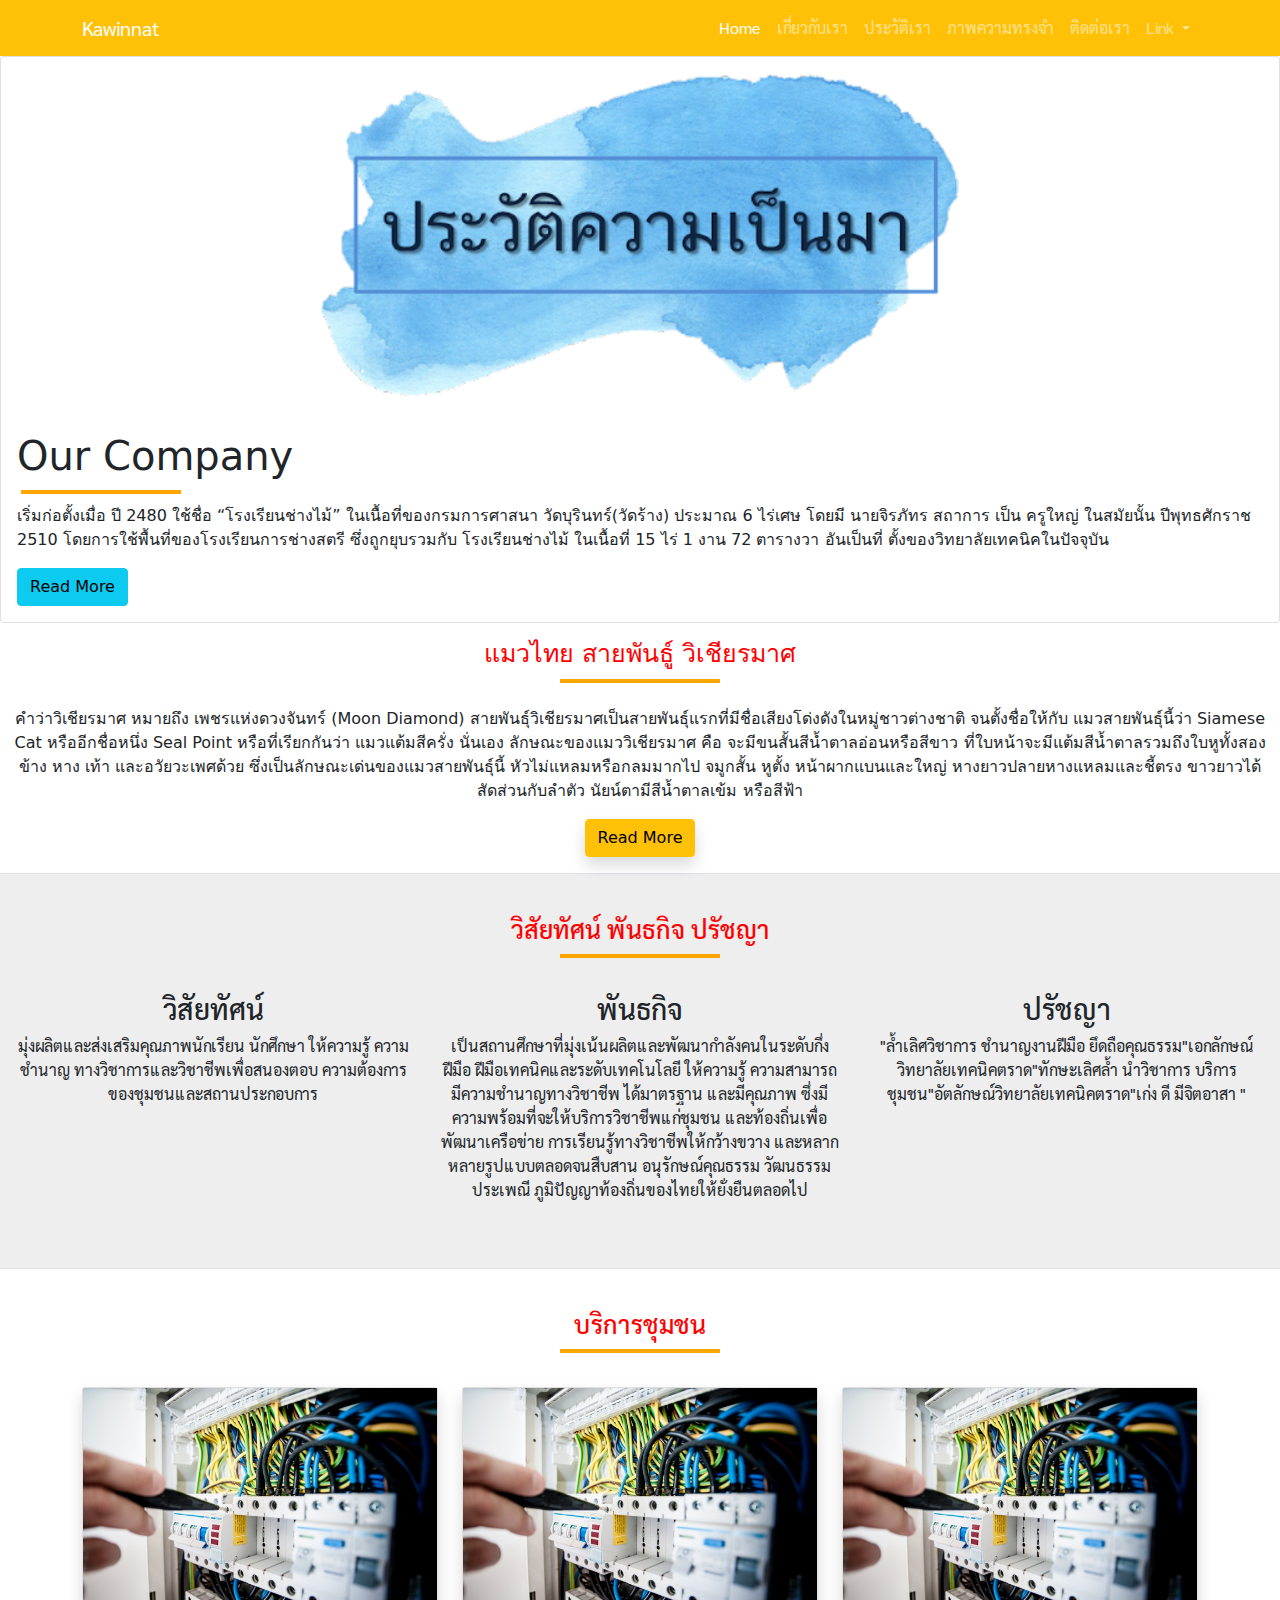
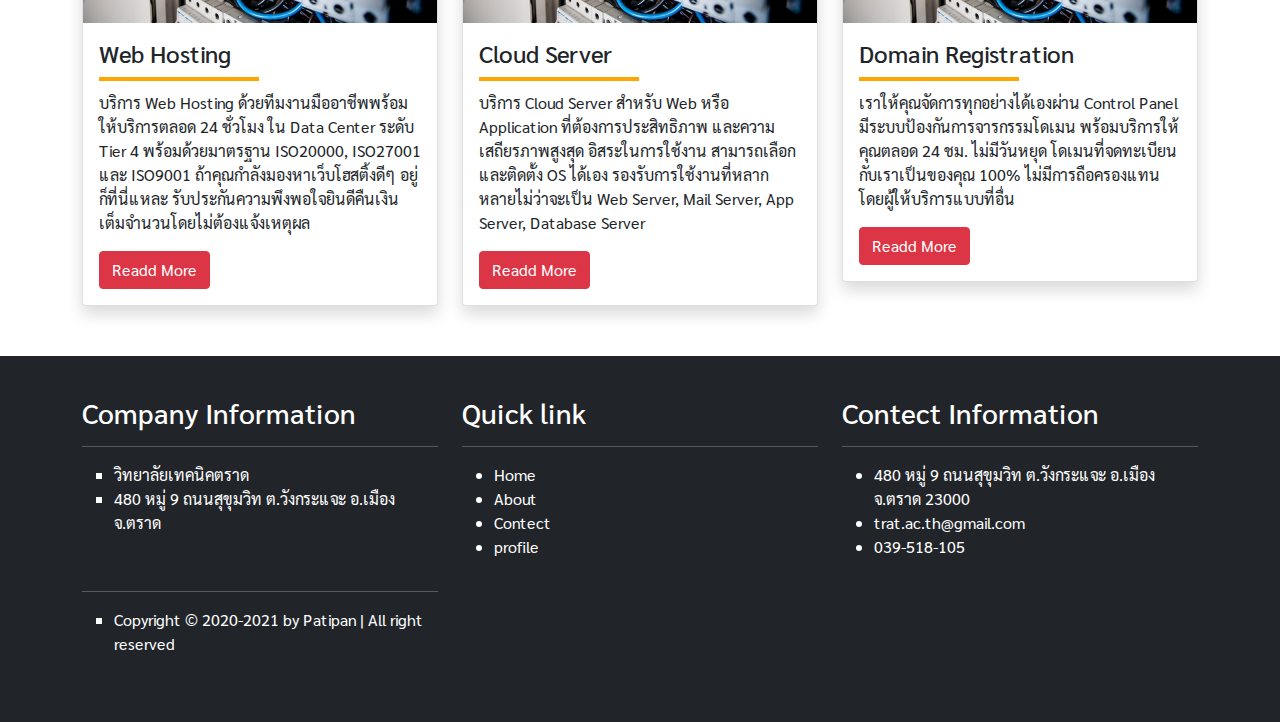
==== pages/about.html @ dc059d8f "update" ====
<!DOCTYPE html>
<html lang="en">
    <head>
        <meta charset="UTF-8">
        <meta name="viewport" content="width=device-width, initial-scale=1.0">
        <link href="../css/bootstrap.min.css" rel="stylesheet">
        <link rel="stylesheet" href="../css/style.css">
        <link href="https://fonts.googleapis.com/css2?family=Sarabun:ital,wght@1,500&display=swap" rel="stylesheet">
        <title>Dev1-Bootstrap</title>
    </head>

    <body>

        <!--1.Start NavBar-->
        <nav class="navbar navbar-expand-lg navbar-dark bg-warning sticky-top">
            <div class="container">

            <!--Start Button-->
              <a class="navbar-brand" href="../index.html">Kawinnat</a>
              <button class="navbar-toggler" type="button" data-bs-toggle="collapse" data-bs-target="#navbarSupportedContent" aria-controls="navbarSupportedContent" aria-expanded="false" aria-label="Toggle navigation">
                <span class="navbar-toggler-icon"></span>
              </button>
            <!--End Button-->

            <!--Navbar link-->
              <div class="collapse navbar-collapse" id="navbarSupportedContent">

                <ul class="navbar-nav ms-auto mb-2 mb-lg-0">
                  <li class="nav-item">
                    <a class="nav-link active" aria-current="page" href="../index.html">Home</a>
                  </li>

                  <li class="nav-item">
                    <a class="nav-link" href="../pages/about.html">เกี่ยวกับเรา</a>
                  </li>

                  <li class="nav-item">
                    <a class="nav-link" href="../pages/profile.html">ประวัติเรา</a>
                  </li>

                  <li class="nav-item">
                    <a class="nav-link" href="../pages/gallery.html">ภาพความทรงจำ</a>
                  </li>

                  <li class="nav-item">
                    <a class="nav-link" href="../pages/contact.html">ติดต่อเรา</a>
                  </li>

                  <li class="nav-item dropdown">
                    <a class="nav-link dropdown-toggle" href="#" id="navbarDropdown" role="button" data-bs-toggle="dropdown" aria-expanded="false">
                      Link
                    </a>

                    <ul class="dropdown-menu" aria-labelledby="navbarDropdown">
                      <li><a class="dropdown-item" href="http://www.trattc.ac.th/">วท.ตราด</a></li>
                      <li><a class="dropdown-item" href="https://www.vec.go.th/">อาชีวศึกษา</a></li>
                      <li><hr class="dropdown-divider"></li>
                      <li><a class="dropdown-item" href="https://www.moe.go.th/">กระทรวง.ศธ.</a></li>
                    </ul>
                  </li>
                </ul>
              </div>
              <!--End Navbar link-->
            </div>
          </nav>
        <!--End NavBar-->

        <!--2.Start Slider-->
                    <div class="card">
                        <img src="/images/p.png" class="card-img-top w-50 mx-auto my-3" alt="p">
                      
                        <div class="card-body">
                          <h1 class="card-title">Our Company</h1>
                          <div class="underline mx-auto ms-1"></div>
                          <p class="card-text">เริ่มก่อตั้งเมื่อ ปี 2480 ใช้ชื่อ “โรงเรียนช่างไม้” ในเนื้อที่ของกรมการศาสนา วัดบุรินทร์(วัดร้าง) 
                            ประมาณ 6 ไร่เศษ โดยมี นายจิรภัทร สถาการ เป็น ครูใหญ่ ในสมัยนั้น ปีพุทธศักราช 2510 
                            โดยการใช้พื้นที่ของโรงเรียนการช่างสตรี ซึ่งถูกยุบรวมกับ โรงเรียนช่างไม้ ในเนื้อที่ 15 ไร่ 1 งาน 
                            72 ตารางวา อันเป็นที่ ตั้งของวิทยาลัยเทคนิคในปัจจุบัน</p>
                          <a href="/pages/profile.html" class="btn btn-info">Read More</a>
                        </div>
                      </div>
        <!--End Slider-->

        <!--3.Start Section Main-->
        <secion class="secion">
            <div class="container-fluid mt-3">
                <div class="row">
                    <div class="col-md-12 text-center">
                        <h3 class="main-heading">แมวไทย สายพันธู์ วิเชียรมาศ</h3>
                        <div class="underline mx-auto mb-4"></div>
                        <p>
                            คำว่าวิเชียรมาศ หมายถึง เพชรแห่งดวงจันทร์ (Moon Diamond) สายพันธุ์วิเชียรมาศเป็นสายพันธุ์แรกที่มีชื่อเสียงโด่งดังในหมู่ชาวต่างชาติ
                            จนตั้งชื่อให้กับ แมวสายพันธุ์นี้ว่า Siamese Cat หรืออีกชื่อหนึ่ง Seal Point หรือที่เรียกกันว่า แมวแต้มสีครั่ง นั่นเอง 
                            ลักษณะของแมววิเชียรมาศ คือ จะมีขนสั้นสีน้ำตาลอ่อนหรือสีขาว ที่ใบหน้าจะมีแต้มสีน้ำตาลรวมถึงใบหูทั้งสองข้าง หาง เท้า และอวัยวะเพศด้วย 
                            ซึ่งเป็นลักษณะเด่นของแมวสายพันธุ์นี้ หัวไม่แหลมหรือกลมมากไป จมูกสั้น หูตั้ง หน้าผากแบนและใหญ่ หางยาวปลายหางแหลมและชี้ตรง 
                            ขาวยาวได้สัดส่วนกับลำตัว นัยน์ตามีสีน้ำตาลเข้ม หรือสีฟ้า
                        </p>
                        <a href="../pages/about.html" class="btn btn-warning shadow mb-3">Read More</a>
                    </div>
                </div>
            </div>
        </secion>
        <!--End Section Main-->

        <!--4.Start Section Vision, Mission and Value-->
            <section class="section bg-c-light border-top">
                <div class="container-fluid">
                    <div class="row">
                        <div class="col-md-12 text-center mb-4">
                            <h3 class="main-heading">วิสัยทัศน์ พันธกิจ ปรัชญา</h3>
                            <div class="underline mx-auto"></div>

                        </div>

                        <div class="col-md-4 text-center">
                            <h3>วิสัยทัศน์</h3>
                            <p>
                                มุ่งผลิตและส่งเสริมคุณภาพนักเรียน นักศึกษา ให้ความรู้ ความชำนาญ 
                                ทางวิชาการและวิชาชีพเพื่อสนองตอบ ความต้องการของชุมชนและสถานประกอบการ
                            </p>
                        </div>

                        <div class="col-md-4 text-center">
                            <h3>พันธกิจ</h3>
                            <p>
                                เป็นสถานศึกษาที่มุ่งเน้นผลิตและพัฒนากำลังคนในระดับกึ่งฝีมือ ฝีมือเทคนิคและระดับเทคโนโลยี 
                                ให้ความรู้ ความสามารถ มีความชำนาญทางวิชาชีพ ได้มาตรฐาน และมีคุณภาพ ซึ่งมีความพร้อมที่จะให้บริการวิชาชีพแก่ชุมชน
                                และท้องถิ่นเพื่อพัฒนาเครือข่าย การเรียนรู้ทางวิชาชีพให้กว้างขวาง และหลากหลายรูปแบบตลอดจนสืบสาน อนุรักษณ์คุณธรรม 
                                วัฒนธรรม ประเพณี ภูมิปัญญาท้องถิ่นของไทยให้ยั่งยืนตลอดไป
                            </p>
                        </div>

                        <div class="col-md-4 text-center">
                            <h3>ปรัชญา</h3>
                            <p>
                                "ล้ำเลิศวิชาการ ชำนาญงานฝีมือ ยึดถือคุณธรรม"เอกลักษณ์วิทยาลัยเทคนิคตราด"ทักษะเลิศล้ำ นำวิชาการ 
                                บริการชุมชน"อัตลักษณ์วิทยาลัยเทคนิคตราด"เก่ง ดี มีจิตอาสา "
                            </p>
                        </div>

                    </div>
                </div>
            </section>
        <!--End Section Vision, Mission and Value-->

        <!--5.Start Section Service-->
        <section class="section border-top">
            <div class="container">
                <div class="row">
                    <div class="col-md-12 text-center mb-4">
                        <h3 class="main-heading">บริการชุมชน</h3>
                        <div class="underline mx-auto"></div>
                    </div>
    
                    <div class="col-md-4">
                        <div class="card shadow">
                            <img src="../images/service1.jpg" class="w-100 border-botom" alt="service1" />
                            <div class="card-body">
                                <h4>Web Hosting</h4>
                                <div class="underline"></div>
                                <p>
                                    บริการ Web Hosting ด้วยทีมงานมืออาชีพพร้อมให้บริการตลอด 24 ชั่วโมง ใน Data Center ระดับ
                                    Tier 4
                                    พร้อมด้วยมาตรฐาน ISO20000, ISO27001 และ ISO9001 ถ้าคุณกำลังมองหาเว็บโฮสติ้งดีๆ อยู่
                                    ก็ที่นี่แหละ
                                    รับประกันความพึงพอใจยินดีคืนเงินเต็มจำนวนโดยไม่ต้องแจ้งเหตุผล
                                </p>
                                <a href="../pages/services.html" class="btn btn-danger">Readd More</a>
                            </div>
                        </div>
                    </div>
    
                    <div class="col-md-4">
                        <div class="card shadow">
                            <img src="../images/service1.jpg" class="w-100 border-botom" alt="service1" />
                            <div class="card-body">
                                <h4>Cloud Server</h4>
                                <div class="underline"></div>
                                <p>
                                    บริการ Cloud Server สำหรับ Web หรือ Application ที่ต้องการประสิทธิภาพ 
                                    และความเสถียรภาพสูงสุด อิสระในการใช้งาน สามารถเลือกและติดตั้ง OS ได้เอง 
                                    รองรับการใช้งานที่หลากหลายไม่ว่าจะเป็น Web Server, Mail Server, App Server, 
                                    Database Server
                                </p>
                                <a href="../pages/services.html" class="btn btn-danger">Readd More</a>
                            </div>
                        </div>
                    </div>
    
                    <div class="col-md-4">
                        <div class="card shadow">
                            <img src="../images/service1.jpg" class="w-100 border-botom" alt="service1" />
                            <div class="card-body">
                                <h4>Domain Registration</h4>
                                <div class="underline"></div>
                                <p>
                                    เราให้คุณจัดการทุกอย่างได้เองผ่าน Control Panel มีระบบป้องกันการจารกรรมโดเมน 
                                    พร้อมบริการให้คุณตลอด 24 ชม. ไม่มีวันหยุด โดเมนที่จดทะเบียนกับเราเป็นของคุณ 100% 
                                    ไม่มีการถือครองแทนโดยผู้ให้บริการแบบที่อื่น
                                </p>
                                <a href="../pages/services.html" class="btn btn-danger">Readd More</a>
                            </div>
                        </div>
                    </div>
                </div>
            </div>
        </section>
        <!--End Section Service-->

        <!--6.Start Section Footer-->
        <section class="section footer bg-dark text-white">
            <div class="container">
                <div class="row">

                    <div class="col-md-4">
                        <h3>Company Information</h3>
                        <hr/>
                        <ul type="square">
                            <li>วิทยาลัยเทคนิคตราด</li>
                            <li>480 หมู่ 9 ถนนสุขุมวิท ต.วังกระแจะ อ.เมือง จ.ตราด</li>
                        </ul>
                    </div>

                    <div class="col-md-4">
                        <h3>Quick link</h3>
                        <hr/>
                        <ul>
                            <li><div><a href="../index.html">Home</a></div></li>
                            <li><div><a href="../pages/about.html">About</a></div></li>
                            <li><div><a href="../pages/contact.html">Contect</a></div></li>
                            <li><div><a href="../pages/profile.html">profile</a></div></li>
                        </ul>
                    </div>

                    <div class="col-md-4">
                        <h3>Contect Information</h3>
                        <hr/>
                        <ul>
                            <li>480 หมู่ 9 ถนนสุขุมวิท ต.วังกระแจะ อ.เมือง จ.ตราด 23000</li>
                            <li>trat.ac.th@gmail.com</li>
                            <li>039-518-105</li>
                        </ul>
                    </div>
                
                    <div class="col-md-4">
                        <hr/>
                        <ul type="square">
                            <li>Copyright © 2020-2021 by Patipan | All right reserved</li>
                        </ul>
                    </div>

                </div>
            </div>
        </section>
        <!--End Section Footer-->

        <script src="../js/bootstrap.bundle.min.js"></script>
    </body>
</html>
---- css/style.css ----
.container{
    font-family: 'Sarabun', sans-serif;
}

#carouselExampleCaptions{
    font-family: 'Sarabun', sans-serif;
}

.section{
    padding-top: 40px;
    padding-bottom: 50px;
    font-family: 'Sarabun', sans-serif;
}

.main-heading{
    color: red;
    font-size: 25px;
}

.underline{
    height: 4px;
    width: 10rem;
    background-color: orange;
    margin-top: 10px;
    margin-bottom: 10px;
}

.bg-c-light{
    background-color: rgb(238, 238, 238);
}

.footer{
    font-family: 'Sarabun', sans-serif;
}

.footer a{
    color: white;
    text-decoration: none;
}

.footer a:hover{
    color: gray;
}
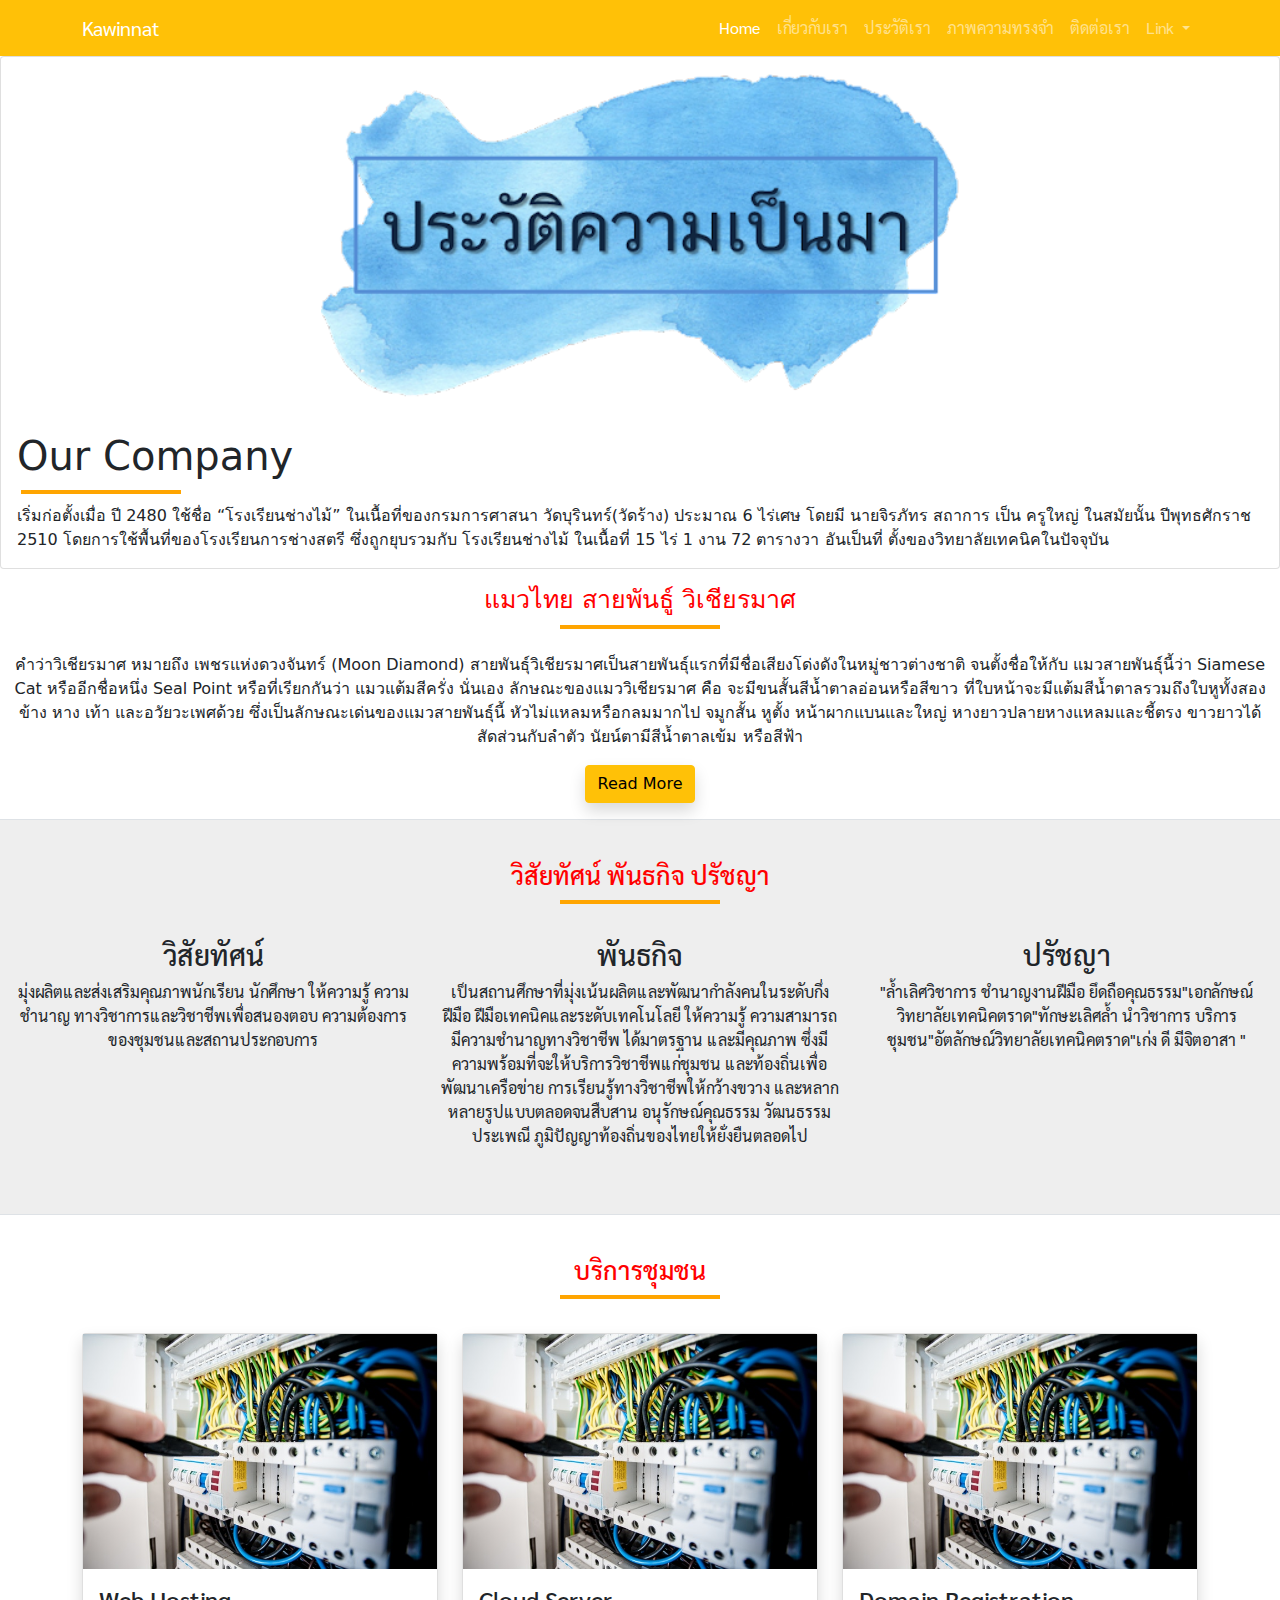
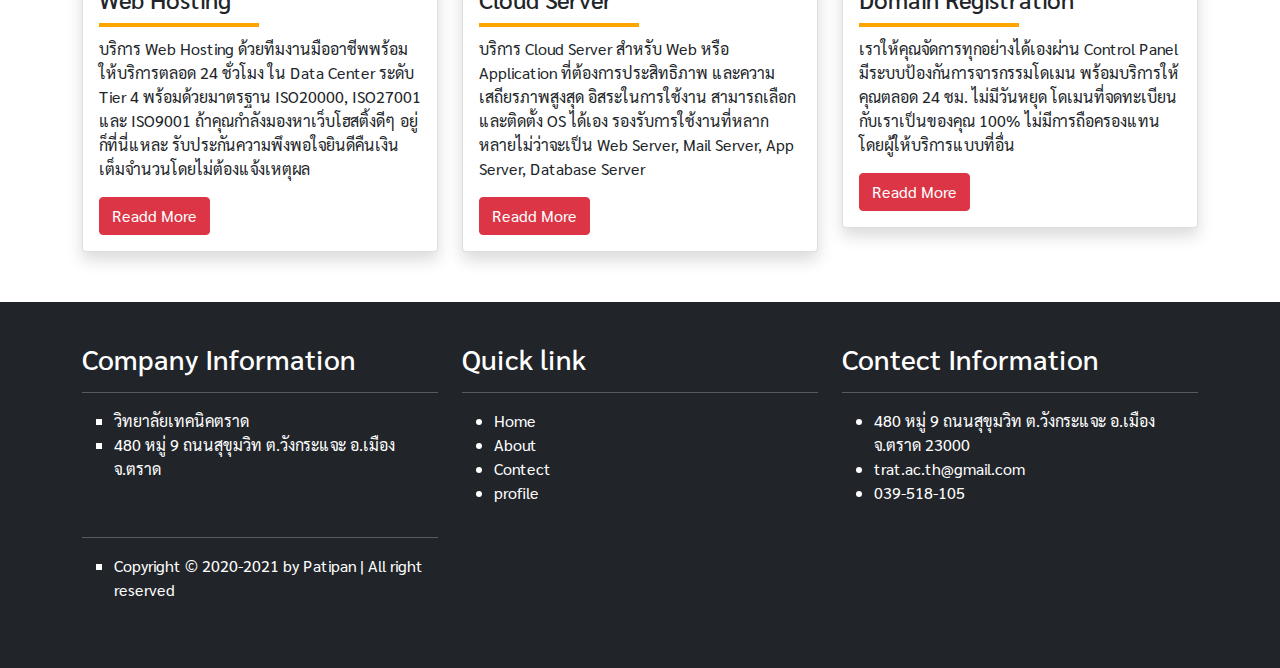
==== commit bd85201a: "update" ====
--- a/pages/about.html
+++ b/pages/about.html
@@ -67,7 +67,7 @@
 
         <!--2.Start Slider-->
                     <div class="card">
-                        <img src="/images/p.png" class="card-img-top w-50 mx-auto my-3" alt="p">
+                        <img src="../images/p.png" class="card-img-top w-50 mx-auto my-3" alt="p">
                       
                         <div class="card-body">
                           <h1 class="card-title">Our Company</h1>
@@ -76,7 +76,6 @@
                             ประมาณ 6 ไร่เศษ โดยมี นายจิรภัทร สถาการ เป็น ครูใหญ่ ในสมัยนั้น ปีพุทธศักราช 2510 
                             โดยการใช้พื้นที่ของโรงเรียนการช่างสตรี ซึ่งถูกยุบรวมกับ โรงเรียนช่างไม้ ในเนื้อที่ 15 ไร่ 1 งาน 
                             72 ตารางวา อันเป็นที่ ตั้งของวิทยาลัยเทคนิคในปัจจุบัน</p>
-                          <a href="/pages/profile.html" class="btn btn-info">Read More</a>
                         </div>
                       </div>
         <!--End Slider-->
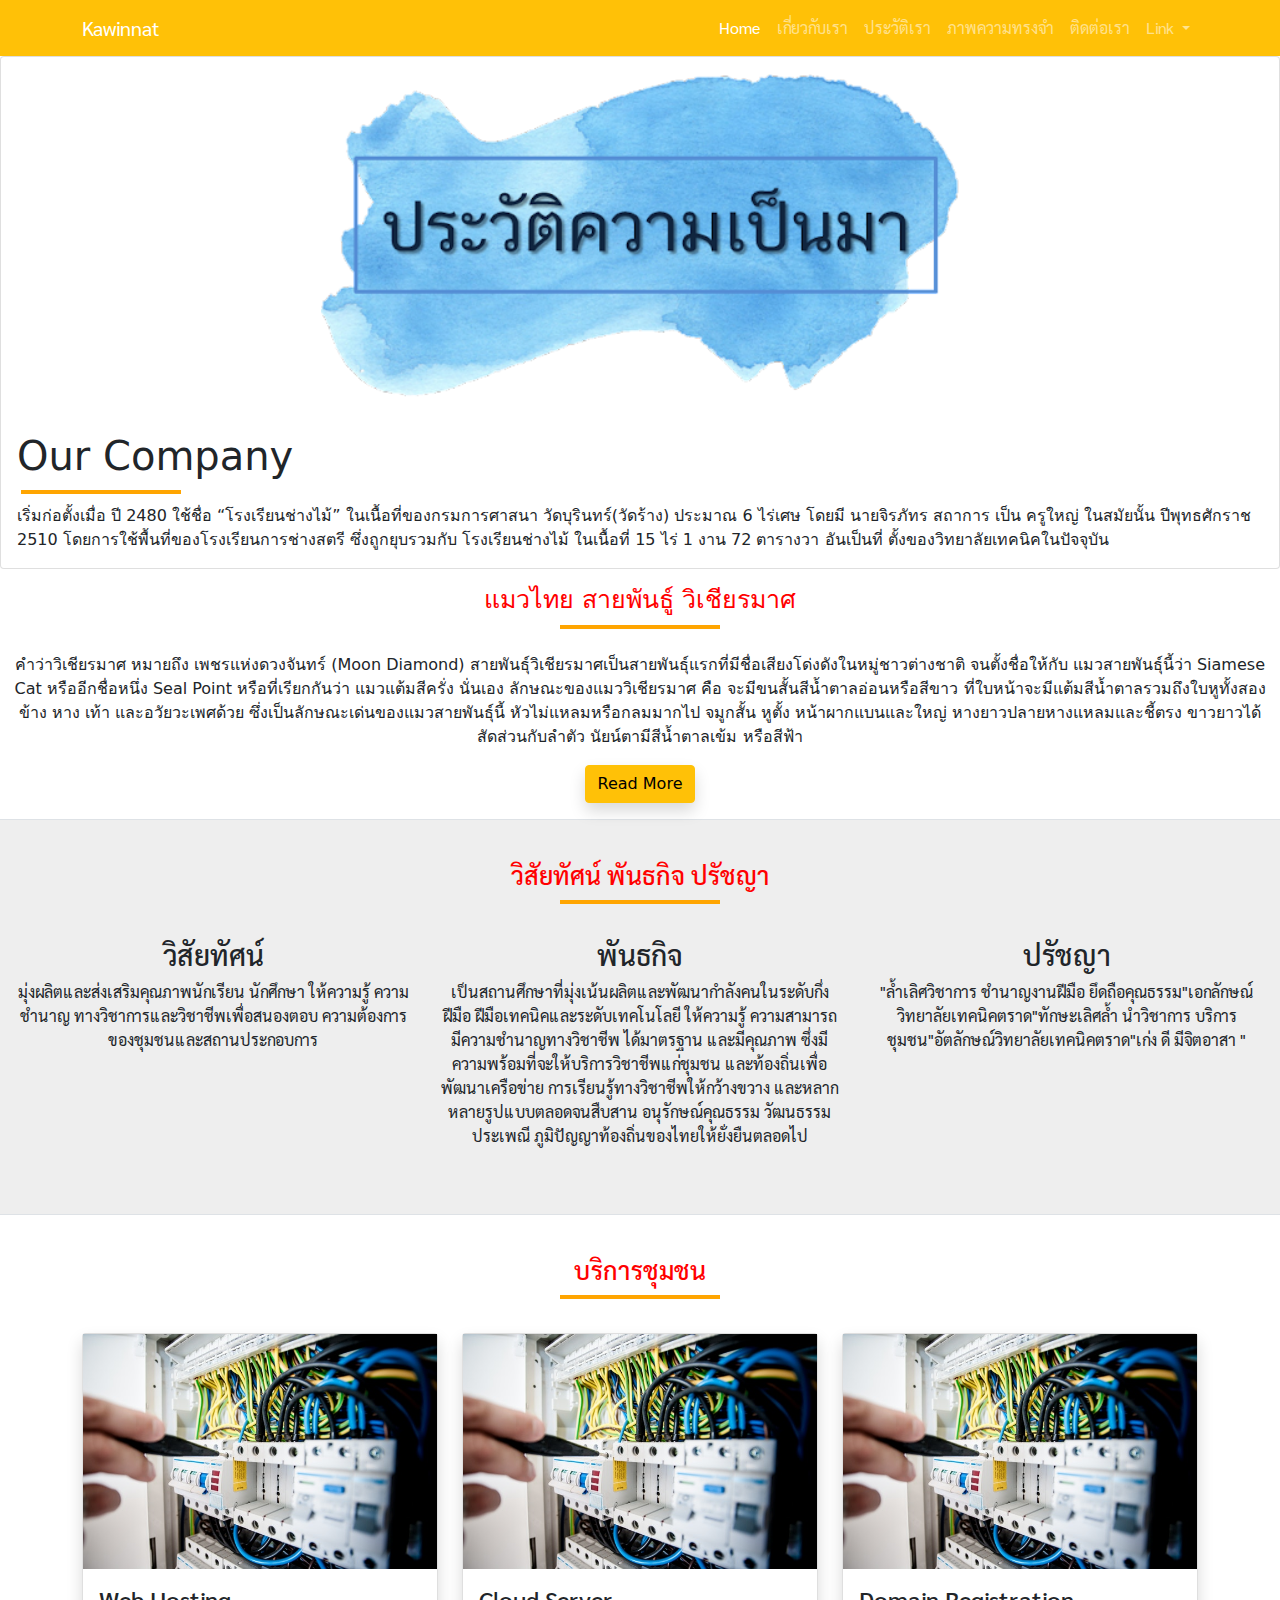
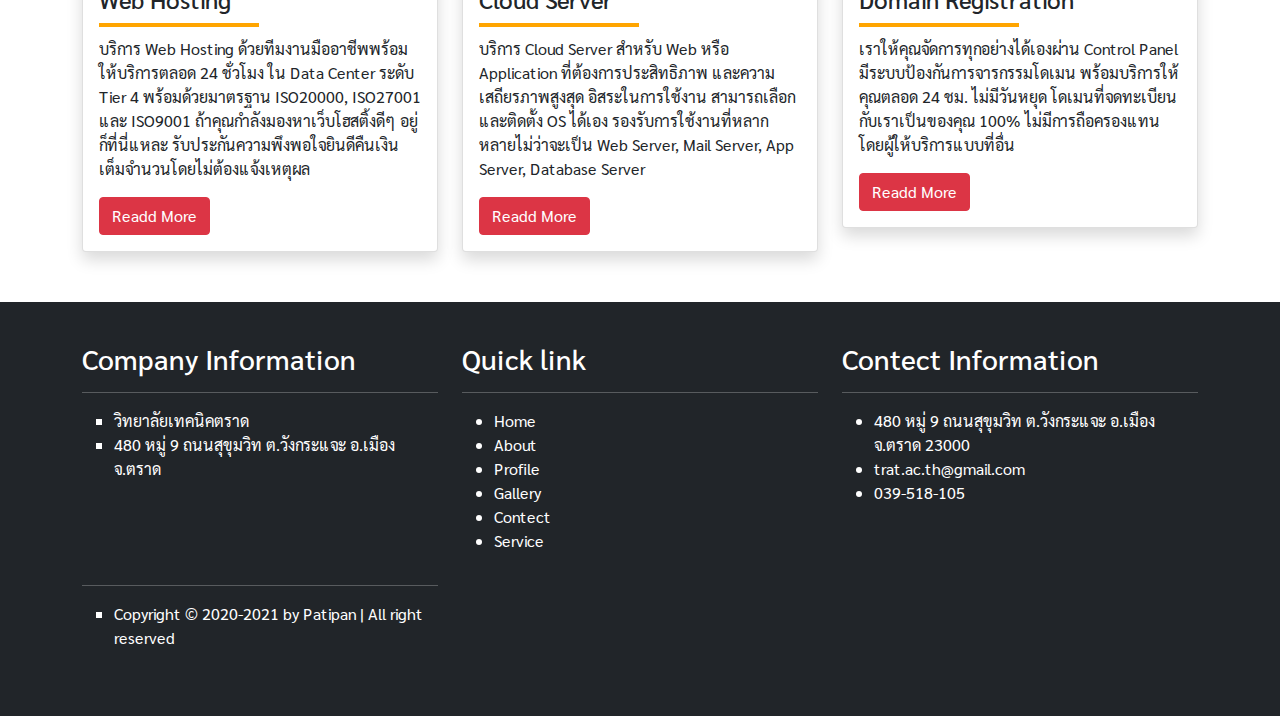
==== commit 0052a257: "update" ====
--- a/pages/about.html
+++ b/pages/about.html
@@ -224,10 +224,12 @@
                         <h3>Quick link</h3>
                         <hr/>
                         <ul>
-                            <li><div><a href="../index.html">Home</a></div></li>
-                            <li><div><a href="../pages/about.html">About</a></div></li>
-                            <li><div><a href="../pages/contact.html">Contect</a></div></li>
-                            <li><div><a href="../pages/profile.html">profile</a></div></li>
+                            <li><div><a href="index.html">Home</a></div></li>
+                            <li><div><a href="pages/about.html">About</a></div></li>
+                            <li><div><a href="pages/profile.html">Profile</a></div></li>
+                            <li><div><a href="pages/gallery.html">Gallery</a></div></li>
+                            <li><div><a href="pages/contact.html">Contect</a></div></li>
+                            <li><div><a href="pages/service.html">Service</a></div></li>
                         </ul>
                     </div>
 
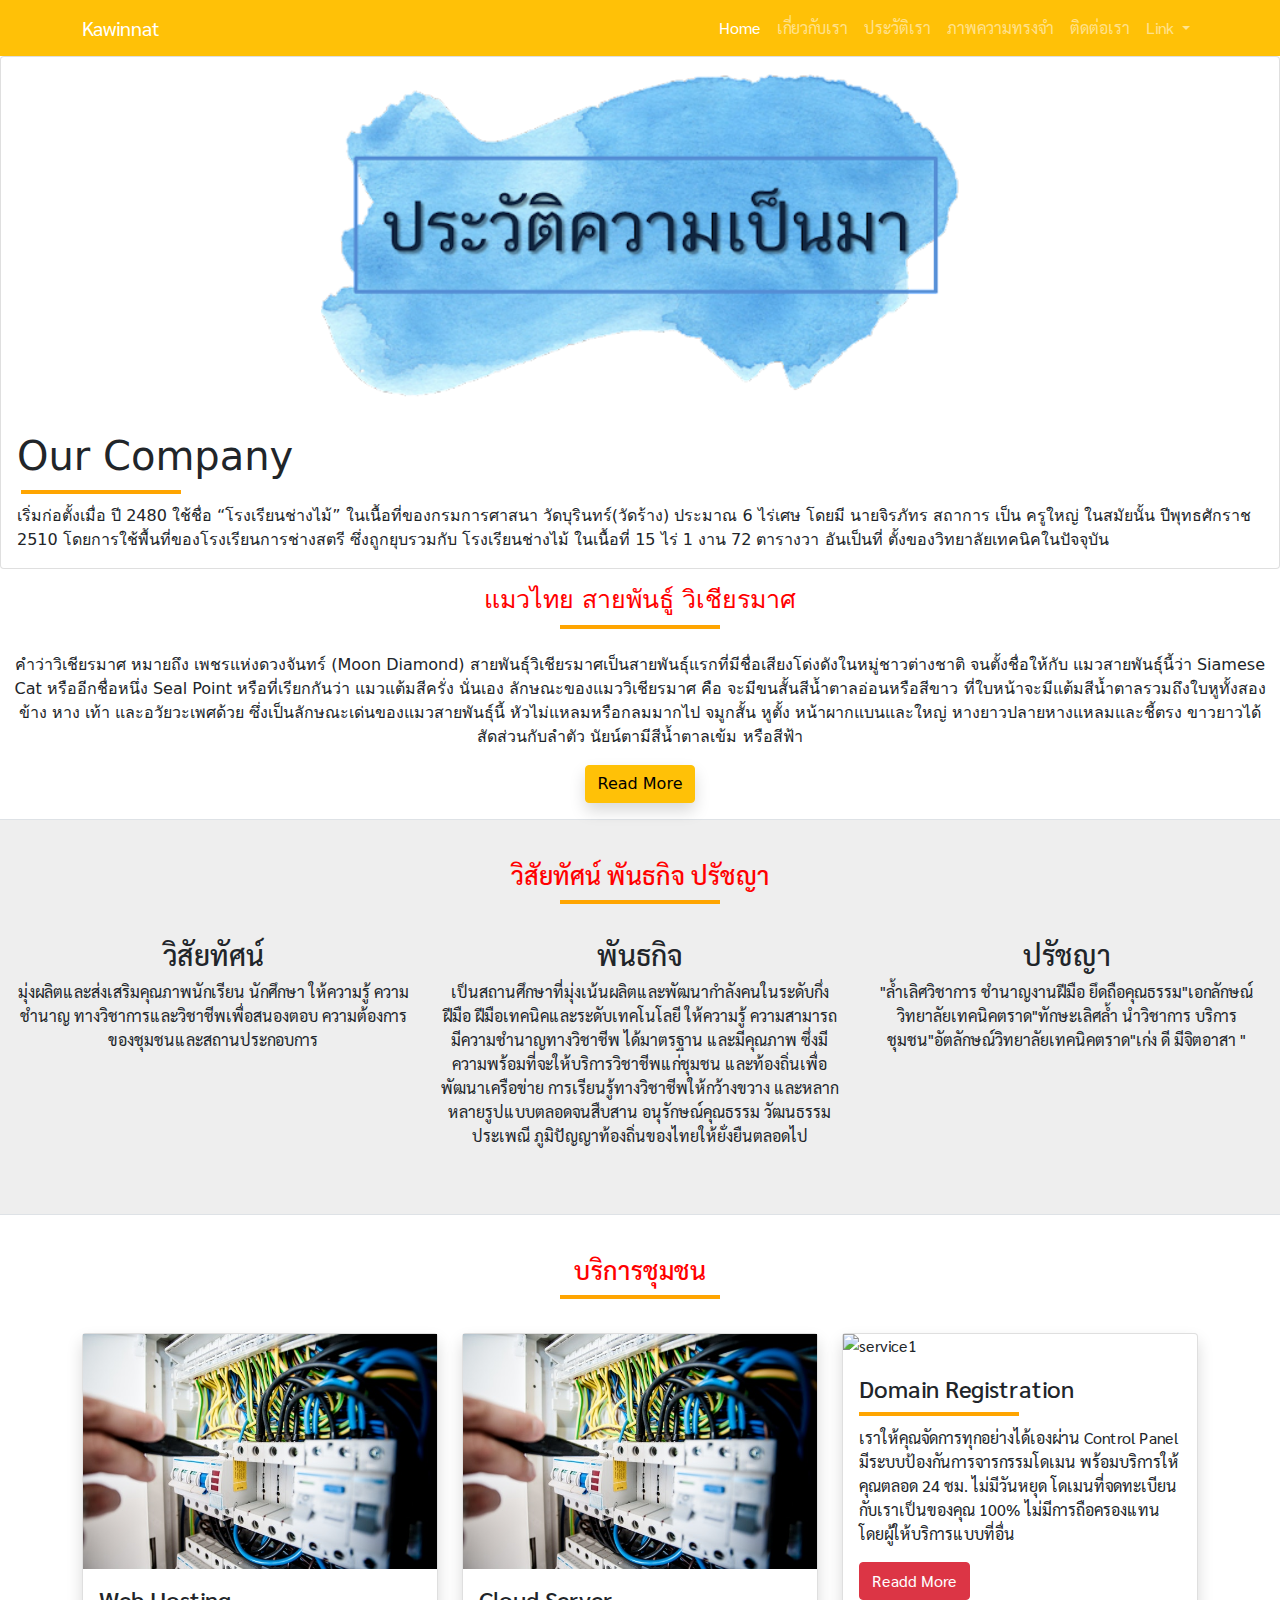
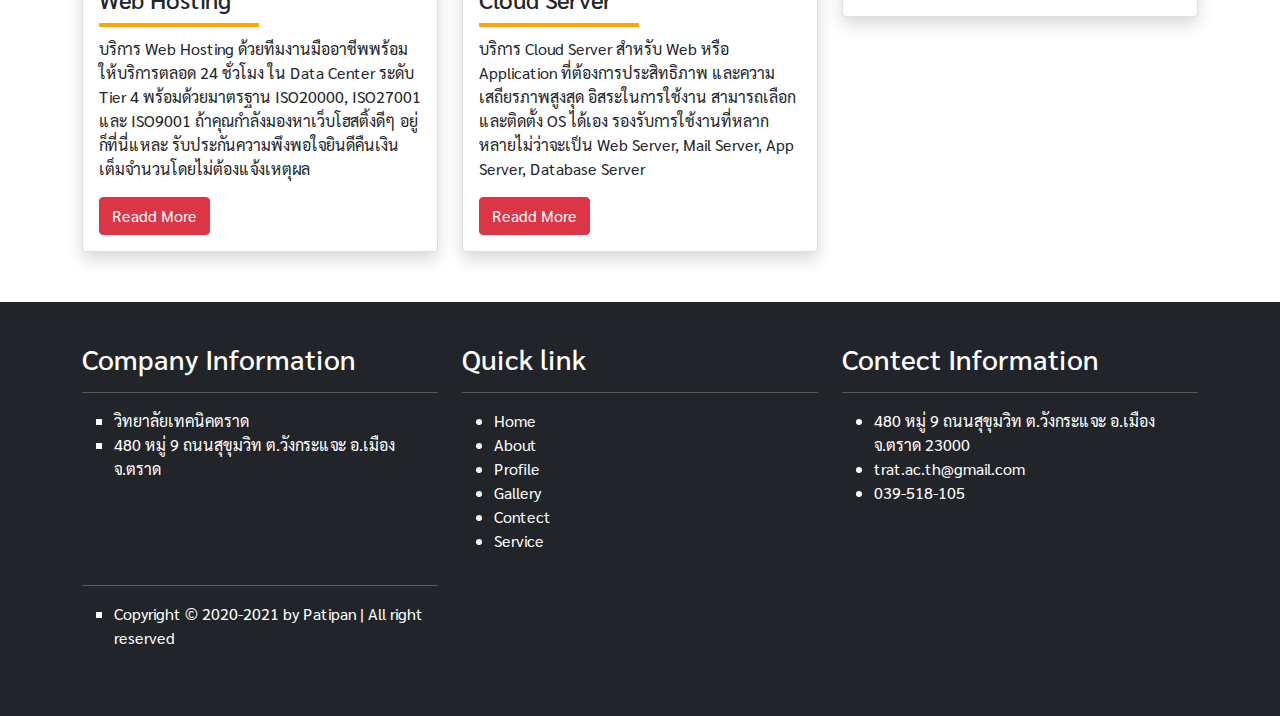
==== commit 6fdb53fe: "update" ====
--- a/pages/about.html
+++ b/pages/about.html
@@ -153,7 +153,7 @@
     
                     <div class="col-md-4">
                         <div class="card shadow">
-                            <img src="../images/service1.jpg" class="w-100 border-botom" alt="service1" />
+                            <img src="/images/service1.jpg" class="w-100 border-botom" alt="service1" />
                             <div class="card-body">
                                 <h4>Web Hosting</h4>
                                 <div class="underline"></div>
@@ -164,14 +164,14 @@
                                     ก็ที่นี่แหละ
                                     รับประกันความพึงพอใจยินดีคืนเงินเต็มจำนวนโดยไม่ต้องแจ้งเหตุผล
                                 </p>
-                                <a href="../pages/services.html" class="btn btn-danger">Readd More</a>
+                                <a href="/pages/service.html" class="btn btn-danger">Readd More</a>
                             </div>
                         </div>
                     </div>
     
                     <div class="col-md-4">
                         <div class="card shadow">
-                            <img src="../images/service1.jpg" class="w-100 border-botom" alt="service1" />
+                            <img src="/images/service1.jpg" class="w-100 border-botom" alt="service1" />
                             <div class="card-body">
                                 <h4>Cloud Server</h4>
                                 <div class="underline"></div>
@@ -181,14 +181,14 @@
                                     รองรับการใช้งานที่หลากหลายไม่ว่าจะเป็น Web Server, Mail Server, App Server, 
                                     Database Server
                                 </p>
-                                <a href="../pages/services.html" class="btn btn-danger">Readd More</a>
+                                <a href="/pages/service.html" class="btn btn-danger">Readd More</a>
                             </div>
                         </div>
                     </div>
     
                     <div class="col-md-4">
                         <div class="card shadow">
-                            <img src="../images/service1.jpg" class="w-100 border-botom" alt="service1" />
+                            <img src="images/service1.jpg" class="w-100 border-botom" alt="service1" />
                             <div class="card-body">
                                 <h4>Domain Registration</h4>
                                 <div class="underline"></div>
@@ -197,7 +197,7 @@
                                     พร้อมบริการให้คุณตลอด 24 ชม. ไม่มีวันหยุด โดเมนที่จดทะเบียนกับเราเป็นของคุณ 100% 
                                     ไม่มีการถือครองแทนโดยผู้ให้บริการแบบที่อื่น
                                 </p>
-                                <a href="../pages/services.html" class="btn btn-danger">Readd More</a>
+                                <a href="/pages/service.html" class="btn btn-danger">Readd More</a>
                             </div>
                         </div>
                     </div>
@@ -224,12 +224,12 @@
                         <h3>Quick link</h3>
                         <hr/>
                         <ul>
-                            <li><div><a href="index.html">Home</a></div></li>
-                            <li><div><a href="pages/about.html">About</a></div></li>
-                            <li><div><a href="pages/profile.html">Profile</a></div></li>
-                            <li><div><a href="pages/gallery.html">Gallery</a></div></li>
-                            <li><div><a href="pages/contact.html">Contect</a></div></li>
-                            <li><div><a href="pages/service.html">Service</a></div></li>
+                            <li><div><a href="../index.html">Home</a></div></li>
+                            <li><div><a href="../pages/about.html">About</a></div></li>
+                            <li><div><a href="../pages/profile.html">Profile</a></div></li>
+                            <li><div><a href="../pages/gallery.html">Gallery</a></div></li>
+                            <li><div><a href="../pages/contact.html">Contect</a></div></li>
+                            <li><div><a href="../pages/service.html">Service</a></div></li>
                         </ul>
                     </div>
 
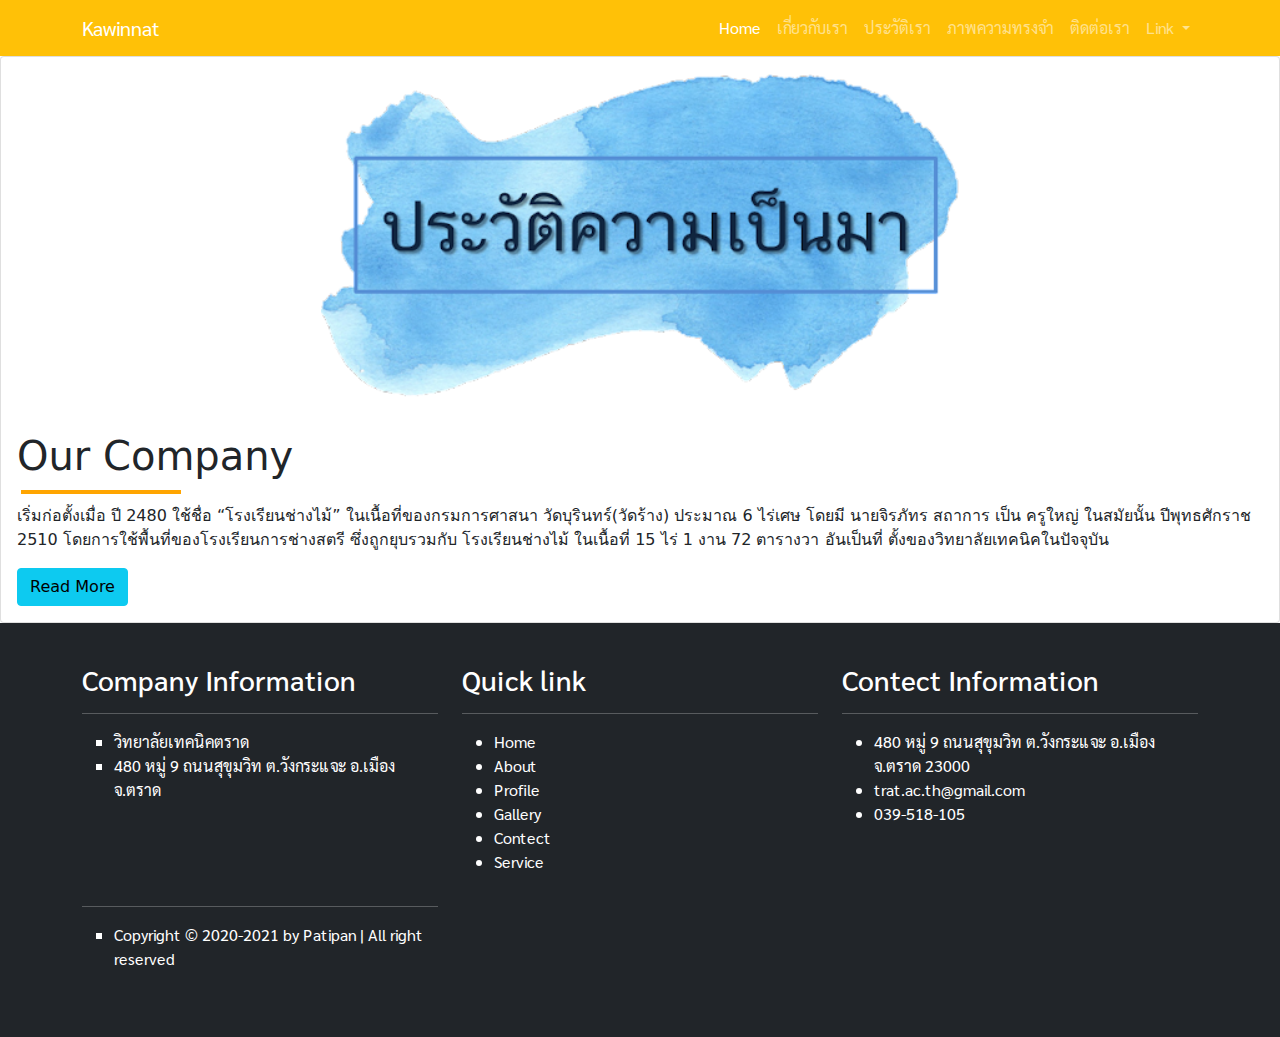
==== commit 9de41697: "update" ====
--- a/pages/about.html
+++ b/pages/about.html
@@ -76,134 +76,21 @@
                             ประมาณ 6 ไร่เศษ โดยมี นายจิรภัทร สถาการ เป็น ครูใหญ่ ในสมัยนั้น ปีพุทธศักราช 2510 
                             โดยการใช้พื้นที่ของโรงเรียนการช่างสตรี ซึ่งถูกยุบรวมกับ โรงเรียนช่างไม้ ในเนื้อที่ 15 ไร่ 1 งาน 
                             72 ตารางวา อันเป็นที่ ตั้งของวิทยาลัยเทคนิคในปัจจุบัน</p>
+                            <a href="../pages/profile.html" class="btn btn-info">Read More</a>
                         </div>
                       </div>
         <!--End Slider-->
 
         <!--3.Start Section Main-->
-        <secion class="secion">
-            <div class="container-fluid mt-3">
-                <div class="row">
-                    <div class="col-md-12 text-center">
-                        <h3 class="main-heading">แมวไทย สายพันธู์ วิเชียรมาศ</h3>
-                        <div class="underline mx-auto mb-4"></div>
-                        <p>
-                            คำว่าวิเชียรมาศ หมายถึง เพชรแห่งดวงจันทร์ (Moon Diamond) สายพันธุ์วิเชียรมาศเป็นสายพันธุ์แรกที่มีชื่อเสียงโด่งดังในหมู่ชาวต่างชาติ
-                            จนตั้งชื่อให้กับ แมวสายพันธุ์นี้ว่า Siamese Cat หรืออีกชื่อหนึ่ง Seal Point หรือที่เรียกกันว่า แมวแต้มสีครั่ง นั่นเอง 
-                            ลักษณะของแมววิเชียรมาศ คือ จะมีขนสั้นสีน้ำตาลอ่อนหรือสีขาว ที่ใบหน้าจะมีแต้มสีน้ำตาลรวมถึงใบหูทั้งสองข้าง หาง เท้า และอวัยวะเพศด้วย 
-                            ซึ่งเป็นลักษณะเด่นของแมวสายพันธุ์นี้ หัวไม่แหลมหรือกลมมากไป จมูกสั้น หูตั้ง หน้าผากแบนและใหญ่ หางยาวปลายหางแหลมและชี้ตรง 
-                            ขาวยาวได้สัดส่วนกับลำตัว นัยน์ตามีสีน้ำตาลเข้ม หรือสีฟ้า
-                        </p>
-                        <a href="../pages/about.html" class="btn btn-warning shadow mb-3">Read More</a>
-                    </div>
-                </div>
-            </div>
-        </secion>
+        
         <!--End Section Main-->
 
         <!--4.Start Section Vision, Mission and Value-->
-            <section class="section bg-c-light border-top">
-                <div class="container-fluid">
-                    <div class="row">
-                        <div class="col-md-12 text-center mb-4">
-                            <h3 class="main-heading">วิสัยทัศน์ พันธกิจ ปรัชญา</h3>
-                            <div class="underline mx-auto"></div>
-
-                        </div>
-
-                        <div class="col-md-4 text-center">
-                            <h3>วิสัยทัศน์</h3>
-                            <p>
-                                มุ่งผลิตและส่งเสริมคุณภาพนักเรียน นักศึกษา ให้ความรู้ ความชำนาญ 
-                                ทางวิชาการและวิชาชีพเพื่อสนองตอบ ความต้องการของชุมชนและสถานประกอบการ
-                            </p>
-                        </div>
-
-                        <div class="col-md-4 text-center">
-                            <h3>พันธกิจ</h3>
-                            <p>
-                                เป็นสถานศึกษาที่มุ่งเน้นผลิตและพัฒนากำลังคนในระดับกึ่งฝีมือ ฝีมือเทคนิคและระดับเทคโนโลยี 
-                                ให้ความรู้ ความสามารถ มีความชำนาญทางวิชาชีพ ได้มาตรฐาน และมีคุณภาพ ซึ่งมีความพร้อมที่จะให้บริการวิชาชีพแก่ชุมชน
-                                และท้องถิ่นเพื่อพัฒนาเครือข่าย การเรียนรู้ทางวิชาชีพให้กว้างขวาง และหลากหลายรูปแบบตลอดจนสืบสาน อนุรักษณ์คุณธรรม 
-                                วัฒนธรรม ประเพณี ภูมิปัญญาท้องถิ่นของไทยให้ยั่งยืนตลอดไป
-                            </p>
-                        </div>
-
-                        <div class="col-md-4 text-center">
-                            <h3>ปรัชญา</h3>
-                            <p>
-                                "ล้ำเลิศวิชาการ ชำนาญงานฝีมือ ยึดถือคุณธรรม"เอกลักษณ์วิทยาลัยเทคนิคตราด"ทักษะเลิศล้ำ นำวิชาการ 
-                                บริการชุมชน"อัตลักษณ์วิทยาลัยเทคนิคตราด"เก่ง ดี มีจิตอาสา "
-                            </p>
-                        </div>
-
-                    </div>
-                </div>
-            </section>
+            
         <!--End Section Vision, Mission and Value-->
 
         <!--5.Start Section Service-->
-        <section class="section border-top">
-            <div class="container">
-                <div class="row">
-                    <div class="col-md-12 text-center mb-4">
-                        <h3 class="main-heading">บริการชุมชน</h3>
-                        <div class="underline mx-auto"></div>
-                    </div>
-    
-                    <div class="col-md-4">
-                        <div class="card shadow">
-                            <img src="/images/service1.jpg" class="w-100 border-botom" alt="service1" />
-                            <div class="card-body">
-                                <h4>Web Hosting</h4>
-                                <div class="underline"></div>
-                                <p>
-                                    บริการ Web Hosting ด้วยทีมงานมืออาชีพพร้อมให้บริการตลอด 24 ชั่วโมง ใน Data Center ระดับ
-                                    Tier 4
-                                    พร้อมด้วยมาตรฐาน ISO20000, ISO27001 และ ISO9001 ถ้าคุณกำลังมองหาเว็บโฮสติ้งดีๆ อยู่
-                                    ก็ที่นี่แหละ
-                                    รับประกันความพึงพอใจยินดีคืนเงินเต็มจำนวนโดยไม่ต้องแจ้งเหตุผล
-                                </p>
-                                <a href="/pages/service.html" class="btn btn-danger">Readd More</a>
-                            </div>
-                        </div>
-                    </div>
-    
-                    <div class="col-md-4">
-                        <div class="card shadow">
-                            <img src="/images/service1.jpg" class="w-100 border-botom" alt="service1" />
-                            <div class="card-body">
-                                <h4>Cloud Server</h4>
-                                <div class="underline"></div>
-                                <p>
-                                    บริการ Cloud Server สำหรับ Web หรือ Application ที่ต้องการประสิทธิภาพ 
-                                    และความเสถียรภาพสูงสุด อิสระในการใช้งาน สามารถเลือกและติดตั้ง OS ได้เอง 
-                                    รองรับการใช้งานที่หลากหลายไม่ว่าจะเป็น Web Server, Mail Server, App Server, 
-                                    Database Server
-                                </p>
-                                <a href="/pages/service.html" class="btn btn-danger">Readd More</a>
-                            </div>
-                        </div>
-                    </div>
-    
-                    <div class="col-md-4">
-                        <div class="card shadow">
-                            <img src="images/service1.jpg" class="w-100 border-botom" alt="service1" />
-                            <div class="card-body">
-                                <h4>Domain Registration</h4>
-                                <div class="underline"></div>
-                                <p>
-                                    เราให้คุณจัดการทุกอย่างได้เองผ่าน Control Panel มีระบบป้องกันการจารกรรมโดเมน 
-                                    พร้อมบริการให้คุณตลอด 24 ชม. ไม่มีวันหยุด โดเมนที่จดทะเบียนกับเราเป็นของคุณ 100% 
-                                    ไม่มีการถือครองแทนโดยผู้ให้บริการแบบที่อื่น
-                                </p>
-                                <a href="/pages/service.html" class="btn btn-danger">Readd More</a>
-                            </div>
-                        </div>
-                    </div>
-                </div>
-            </div>
-        </section>
+        
         <!--End Section Service-->
 
         <!--6.Start Section Footer-->
@@ -255,6 +142,6 @@
         </section>
         <!--End Section Footer-->
 
-        <script src="../js/bootstrap.bundle.min.js"></script>
+        <script src="js/bootstrap.bundle.min.js"></script>
     </body>
 </html>